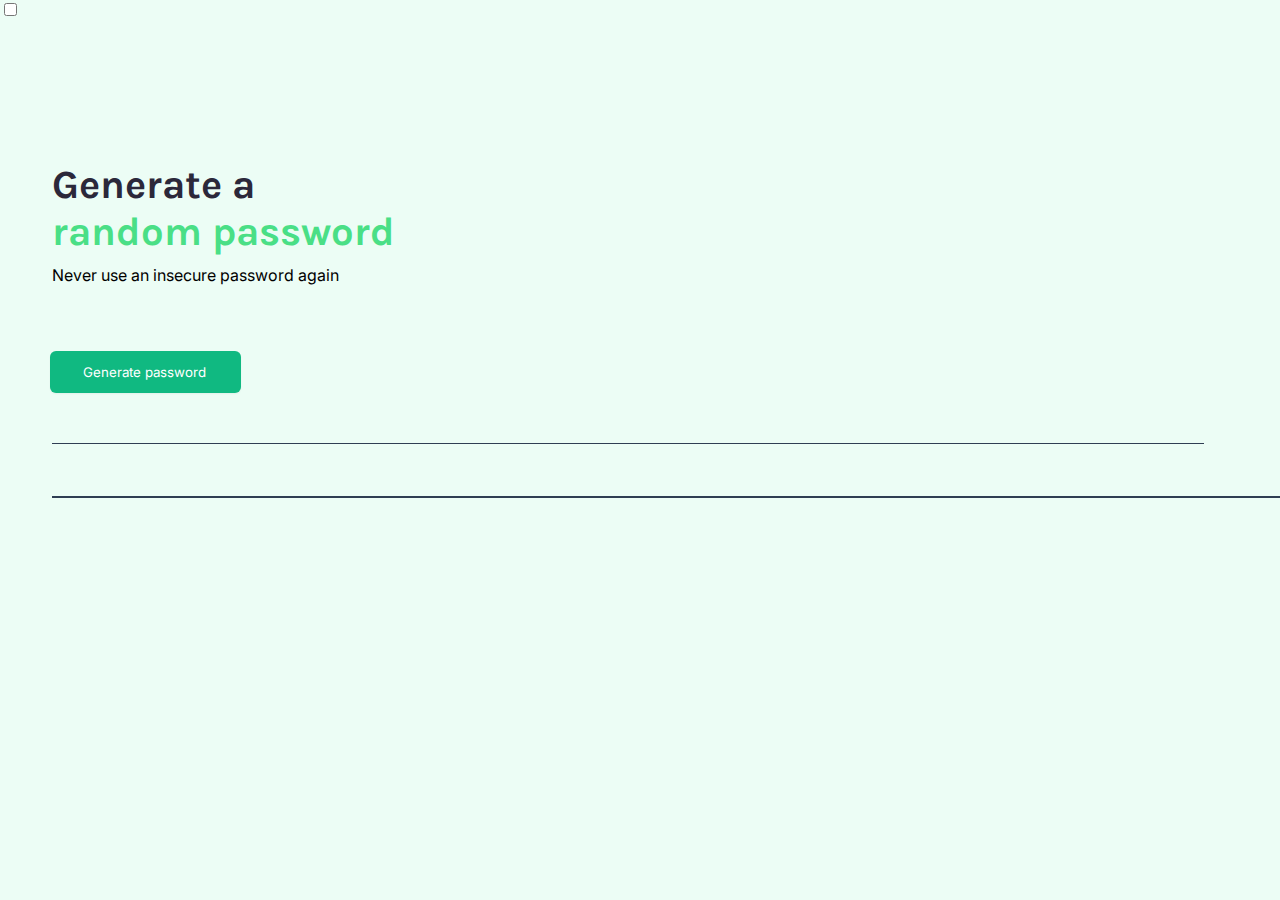
==== scrimba projects/password_generator/index.html @ 9ac35593 "initial commit" ====
<!DOCTYPE html>
<html lang="en">
    <head>
        <title>password generator</title>
        <link href="./css/styles.css" rel="stylesheet" />
    </head>

    <body>
        <!-- TODO: add Dark Mode / Light Mode with SUN icon - button on right corner -->
        <input type="checkbox" id="darkmode-toggle"/>
        <label for="darkmode-toggle"></label>
        <div class="header">
            <h1>Generate a <br><span>random password</span></h1>
            <p>Never use an insecure password again</p>
        </div>

        <button>Generate password</button>
        <div class="separator"></div>
        <div class="footer"></div>
    </body>
</html>
---- scrimba projects/password_generator/css/styles.css ----
/* Fonts */
@import url('https://fonts.googleapis.com/css2?family=Karla:wght@800&display=swap');
@import url('https://fonts.googleapis.com/css2?family=Inter:wght@400;500&display=swap');

body {
    margin: 0;
    background-color: #ECFDF5;
    font-family: 'Inter', sans-serif;
}

.darkmode {
    background-color: #1F2937;
    color: #6B7280;
}

h1 {
    font-family: 'Karla', sans-serif;
    color: #2B283A;
    font-size: 40px;
}

span {
    color: #4ADF86;
}

.header {
    display: flex;
    flex-direction: column;
    justify-content: left;

    margin: 114px auto auto 52px;
}

.header p {
    margin-top: 0;
}

.header h1 {
    margin-bottom: 10px;
}

button {
    width: 191px;
    height: 42px;
    background: #10B981;

    color: white;
    font-family: 'Inter', sans-serif;
    padding: 9px 17px 9px 15px;

    /* shadow/sm */
    border: none;
    box-shadow: 0px 1px 2px rgba(0, 0, 0, 0.05);
    border-radius: 6px;
    margin: 50px;
}

.separator {
    margin: auto auto auto 52px;
    width: 90%;
    border-bottom: 1px solid #2F3E53;;
}

.footer {
    margin: 52px auto auto 52px;
    border: 1px solid #2F3E53;;
}

.new-pwd {

}
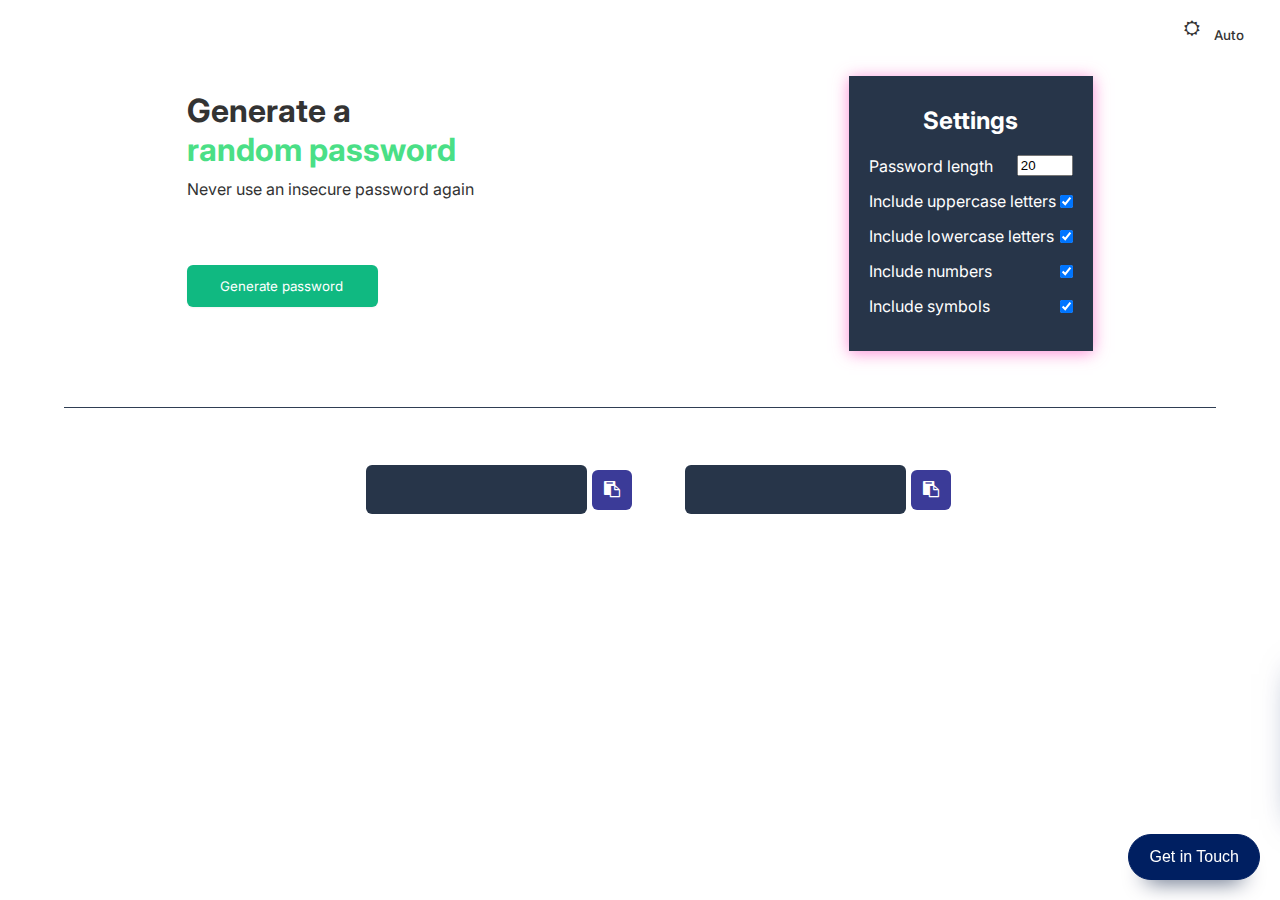
==== commit dc98fcda: "password generator done" ====
--- a/scrimba projects/password_generator/index.html
+++ b/scrimba projects/password_generator/index.html
@@ -3,19 +3,109 @@
     <head>
         <title>password generator</title>
         <link href="./css/styles.css" rel="stylesheet" />
+        <link href="https://fonts.googleapis.com/icon?family=Material+Icons" rel="stylesheet">
+        <link href="https://maxcdn.bootstrapcdn.com/font-awesome/4.4.0/css/font-awesome.min.css" rel="stylesheet">
     </head>
 
     <body>
-        <!-- TODO: add Dark Mode / Light Mode with SUN icon - button on right corner -->
-        <input type="checkbox" id="darkmode-toggle"/>
-        <label for="darkmode-toggle"></label>
+        <div class="select-theme">
+            
+            <i class="fa fa-sun-o"></i>
+            <select class="select__input" id="selTheme">
+                <option value="auto">Auto</option>
+                <option value="light">Light</option>
+                <option value="dark">Dark</option>
+            </select>
+        </div>
         <div class="header">
-            <h1>Generate a <br><span>random password</span></h1>
-            <p>Never use an insecure password again</p>
+
+            <div class="container">
+                <h1>Generate a <br><span>random password</span></h1>
+                <p>Never use an insecure password again</p>
+                <button class="btn" id="generate">Generate password</button>
+            </div>
+
+            <div class="container">
+                <div class="settings">
+                    <h2>Settings</h2>
+                    <div class="setting">
+                        <label>Password length</label>
+                        <input type="number" id="length" min='4' max='20' value='20' />
+                    </div>
+                    <div class="setting">
+                        <label>Include uppercase letters</label> 
+                    <input type="checkbox" id="uppercase" checked />
+                    </div>
+                    <div class="setting">
+                        <label>Include lowercase letters</label> 
+                        <input type="checkbox" id="lowercase" checked />
+                    </div>
+                    <div class="setting">
+                        <label>Include numbers</label> 
+                        <input type="checkbox" id="numbers" checked />
+                    </div>
+                    <div class="setting">
+                        <label>Include symbols</label> 
+                        <input type="checkbox" id="symbols" checked />
+                    </div>
+                </div>
+            </div>
+
+        </div>
+        
+
+        <div class="separator"></div>
+
+
+        <div class="result-container">
+            <div class="result">
+                <div class="generated_password" id="first"></div>
+                <button class="clipboard" id="first" onclick="copyToClipboard('first')">
+                    <i class="fa fa-clipboard"></i>
+                </button>
+            </div>
+        
+            <div class="result">    
+                <div class="generated_password" id="second"></div>
+                <button class="clipboard" id="first" onclick="copyToClipboard('second')">
+                    <i class="fa fa-clipboard"></i>
+                </button>
+            </div>
         </div>
 
-        <button>Generate password</button>
-        <div class="separator"></div>
-        <div class="footer"></div>
+        <div class="message"></div>
+
+
+        <!-- SOCIAL PANEL HTML -->
+<div class="social-panel-container">
+	<div class="social-panel">
+		<p>Created with <i class="fa fa-heart"></i> by Haimon Lemon</p>
+		<button class="close-btn"><i class="fa fa-times"></i></button>
+		<h4>Get in touch on</h4>
+		<ul>
+			<li>
+				<a href="https://api.whatsapp.com/send?phone=972584007291" target="_blank">
+					<i class="fa fa-whatsapp"></i>
+				</a>
+			</li>
+			<li>
+				<a href="https://www.linkedin.com/in/haimeli/" target="_blank"><i class="fa fa-linkedin"></i></a>
+			</li>
+			<li>
+				<a href="https://github.com/haimeli13" target="_blank"><i class="fa fa-github"></i></a>
+			</li>
+			<li>
+				<a class="netlify" href="https://app.netlify.com/teams/haimeli13/overview" target="_blank">
+                    <img src="images/netlify.png" alt="netlify">
+                </a>
+			</li>
+		</ul>
+	</div>
+</div>
+<button class="floating-btn">
+	Get in Touch
+</button>
     </body>
+
+    <script src="./js/main.js"></script>
 </html>--- a/scrimba projects/password_generator/css/styles.css
+++ b/scrimba projects/password_generator/css/styles.css
@@ -2,34 +2,77 @@
 /* Fonts */
 @import url('https://fonts.googleapis.com/css2?family=Karla:wght@800&display=swap');
 @import url('https://fonts.googleapis.com/css2?family=Inter:wght@400;500&display=swap');
+@import url('https://fonts.googleapis.com/css?family=Muli&display=swap');
+
+/* :root represents the <html> */
+:root {
+    --dark-background-color: #111111;
+    --dark-background-color-alt: #222222;
+    --dark-trim-color: #333333;
+    --dark-text-color: #eeeeee;
+}
 
 body {
+    /* Light Theme */
+    --background-color: #ffffff;
+    --background-color-alt: #eeeeee;
+    --trim-color: #dddddd;
+    --text-color: #333333;
+
+    --primary-color: #009578;
+    --font-family: 'Inter', sans-serif;
+
+    color: var(--text-color);
+    background: var(--background-color);
+    font-family: var(--font-family);
+
     margin: 0;
-    background-color: #ECFDF5;
-    font-family: 'Inter', sans-serif;
-}
-
-.darkmode {
-    background-color: #1F2937;
-    color: #6B7280;
-}
-
-h1 {
+    max-width: 100%;
+    min-height: 90vh;
+}
+
+/* use off css preprocessor */
+/* if media is prefer dark theme, then auto the website theme to dark */
+@media (prefers-color-scheme: dark) {
+    body.theme-auto {
+        --background-color: var(--dark-background-color);
+        --background-color-alt: var(var(--dark-background-color-alt));
+        --trim-color: var(--dark-trim-color);
+        --text-color: var(--dark-text-color);
+    }
+}
+
+body.theme-dark {
+    /* Dark Theme */
+    --background-color: var(--dark-background-color);
+    --background-color-alt: var(var(--dark-background-color-alt));
+    --trim-color: var(--dark-trim-color);
+    --text-color: var(--dark-text-color);
+}
+
+h1.theme-light {
     font-family: 'Karla', sans-serif;
     color: #2B283A;
     font-size: 40px;
 }
 
+h2 {
+	margin: 10px 0 20px;
+	text-align: center;
+}
+
+
 span {
     color: #4ADF86;
 }
 
 .header {
     display: flex;
-    flex-direction: column;
-    justify-content: left;
-
-    margin: 114px auto auto 52px;
+    flex-direction: row;
+}
+
+.container {
+    margin: auto auto;
 }
 
 .header p {
@@ -40,7 +83,7 @@
     margin-bottom: 10px;
 }
 
-button {
+.btn {
     width: 191px;
     height: 42px;
     background: #10B981;
@@ -53,20 +96,298 @@
     border: none;
     box-shadow: 0px 1px 2px rgba(0, 0, 0, 0.05);
     border-radius: 6px;
-    margin: 50px;
+    margin: 50px 0;
+}
+
+button {
+    cursor: pointer;
 }
 
 .separator {
-    margin: auto auto auto 52px;
+    margin: 50px auto;
     width: 90%;
     border-bottom: 1px solid #2F3E53;;
 }
 
-.footer {
-    margin: 52px auto auto 52px;
-    border: 1px solid #2F3E53;;
-}
-
-.new-pwd {
-
+.result-container {
+    margin: 52px auto auto 32px;
+    display: flex;
+    justify-content: center;
+}
+
+.select-theme {
+    margin: 20px;
+    display: flex;
+    justify-content: right;
+    flex-direction: row;
+}
+
+.select__input {
+    -webkit-appearance: none;
+    -moz-appearance: none;
+    padding: 7px 14px;
+    background: none;
+    border: none;
+    outline: none;
+    cursor: pointer;
+    color: var(--text-color);
+    font-weight: 500;
+    font-family: var(--font-family);
+    margin: auto 0;
+}
+
+.select__input option {
+    color: #000000;
+}
+
+.generated_password {
+    width: 211px;
+    height: 39px;
+    background: #273549;
+    border-radius: 6px;
+    
+    margin: 5px;
+    padding: 5px;
+
+    color: white;
+    font-family: 'Inter', sans-serif;
+    
+    font-size: 16px;
+    font-weight: 500px;
+    line-height: 32px;
+    color: #55F991;
+    
+    text-align: center;
+}
+
+.message-result {
+    display: flex;
+    flex-direction: column;
+    align-items: center;
+}
+
+.message {
+    margin: 30px;
+    font-size: 20px;
+    text-align: center;
+    color: #55F991;
+}
+
+.result {
+    display: flex;
+    margin: 0 24px;
+    color: #55F991;
+}
+
+.clipboard {
+	border: none;
+	color: #fff;
+	cursor: pointer;
+	font-size: 16px;
+	padding: 8px 12px;
+	background-color: #3B3B98;
+    border-radius: 6px;
+
+    height: 40px;
+	width: 40px;
+    margin: auto;
+}
+
+/* settings */
+.settings {
+    background-color: #273549;
+    padding: 20px;
+    box-shadow: 0px 2px 15px rgba(252, 91, 198, 0.7);
+    color: white;
+}
+
+.settings.theme-dark {
+    background-color: white;
+}
+
+input[type=checkbox] {
+	margin-right: 0;
+}
+
+.setting {
+	display: flex;
+	justify-content: space-between;
+	align-items: center;
+	margin: 15px 0;
+}
+
+@media screen and (max-width: 400px) {
+	.result-container {
+		font-size: 14px;
+	}
+}
+
+
+/* SOCIAL PANEL CSS */
+.social-panel-container {
+	position: fixed;
+	right: 0;
+	bottom: 80px;
+	transform: translateX(100%);
+	transition: transform 0.4s ease-in-out;
+}
+
+.social-panel-container.visible {
+	transform: translateX(-10px);
+}
+
+.social-panel {	
+	background-color: #fff;
+	border-radius: 16px;
+	box-shadow: 0 16px 31px -17px rgba(0,31,97,0.6);
+	border: 5px solid #001F61;
+	display: flex;
+	flex-direction: column;
+	justify-content: center;
+	align-items: center;
+	font-family: 'Muli', sans-serif;
+	position: relative;
+	height: 169px;	
+	width: 370px;
+	max-width: calc(100% - 10px);
+}
+
+.social-panel button.close-btn {
+	border: 0;
+	color: #97A5CE;
+	cursor: pointer;
+	font-size: 20px;
+	position: absolute;
+	top: 5px;
+	right: 5px;
+}
+
+.social-panel button.close-btn:focus {
+	outline: none;
+}
+
+.social-panel p {
+	background-color: #001F61;
+	border-radius: 0 0 10px 10px;
+	color: #fff;
+	font-size: 14px;
+	line-height: 18px;
+	padding: 2px 17px 6px;
+	position: absolute;
+	top: 0;
+	left: 50%;
+	margin: 0;
+	transform: translateX(-50%);
+	text-align: center;
+	width: 235px;
+}
+
+.social-panel p i {
+	margin: 0 5px;
+}
+
+.social-panel p a {
+	color: #FF7500;
+	text-decoration: none;
+}
+
+.social-panel h4 {
+	margin: 20px 0;
+	color: #97A5CE;	
+	font-family: 'Muli';	
+	font-size: 14px;	
+	line-height: 18px;
+	text-transform: uppercase;
+}
+
+.social-panel ul {
+	display: flex;
+	list-style-type: none;
+	padding: 0;
+	margin: 0;
+}
+
+.social-panel ul li {
+	margin: 0 10px;
+}
+
+.social-panel ul li a {
+	border: 1px solid #DCE1F2;
+	border-radius: 50%;
+	color: #001F61;
+	font-size: 20px;
+	display: flex;
+	justify-content: center;
+	align-items: center;
+	height: 50px;
+	width: 50px;
+	text-decoration: none;
+}
+
+.social-panel ul li a:hover {
+	border-color: #FF6A00;
+	box-shadow: 0 9px 12px -9px #FF6A00;
+}
+
+.floating-btn {
+	border-radius: 26.5px;
+	background-color: #001F61;
+	border: 1px solid #001F61;
+	box-shadow: 0 16px 22px -17px #03153B;
+	color: #fff;
+	cursor: pointer;
+	font-size: 16px;
+	line-height: 20px;
+	padding: 12px 20px;
+	position: fixed;
+	bottom: 20px;
+	right: 20px;
+	z-index: 999;
+}
+
+.floating-btn:hover {
+	background-color: #ffffff;
+	color: #001F61;
+}
+
+.floating-btn:focus {
+	outline: none;
+}
+
+.floating-text {
+	background-color: #001F61;
+	border-radius: 10px 10px 0 0;
+	color: #fff;
+	font-family: 'Muli';
+	padding: 7px 15px;
+	position: fixed;
+	bottom: 0;
+	left: 50%;
+	transform: translateX(-50%);
+	text-align: center;
+	z-index: 998;
+}
+
+.floating-text a {
+	color: #FF7500;
+	text-decoration: none;
+}
+
+.netlify img{
+	display: flex;
+	justify-content: center;
+	align-items: center;
+	height: 25px;
+	width: 25px;
+}
+
+@media screen and (max-width: 480px) {
+
+	.social-panel-container.visible {
+		transform: translateX(0px);
+	}
+	
+	.floating-btn {
+		right: 10px;
+	}
 }